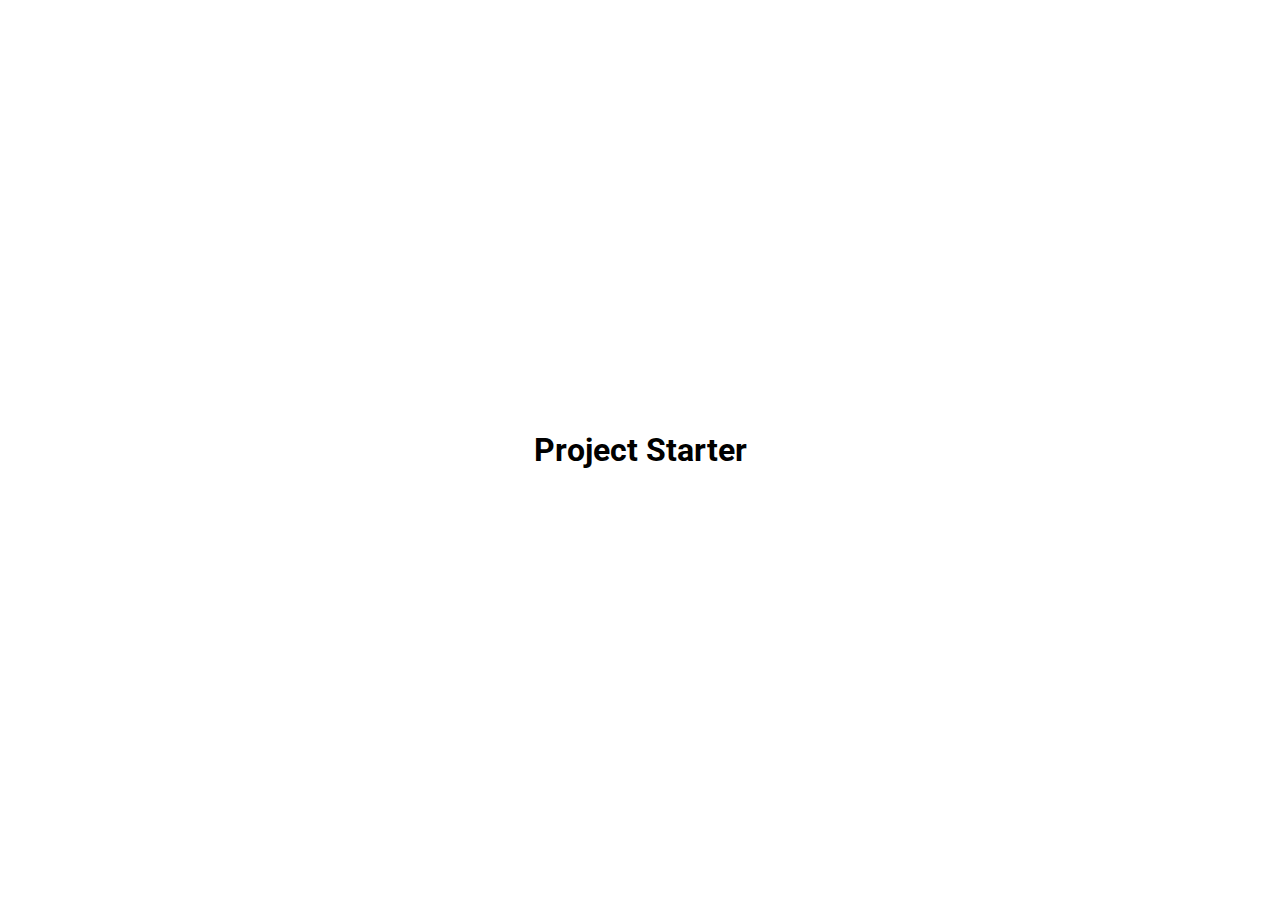
==== Exercise_02/index.html @ 74907c82 "Exercise 2 Progress Step" ====
<!DOCTYPE html>
<html lang="en">
  <head>
    <meta charset="UTF-8" />
    <meta name="viewport" content="width=device-width, initial-scale=1.0" />
    <link rel="stylesheet" href="style.css" />
    <title>My Project</title>
  </head>
  <body>
    <h1>Project Starter</h1>
    <script src="script.js"></script>
  </body>
</html>
---- Exercise_02/style.css ----
@import url('https://fonts.googleapis.com/css2?family=Roboto:wght@400;700&display=swap');

* {
  box-sizing: border-box;
}

body {
  font-family: 'Roboto', sans-serif;
  display: flex;
  flex-direction: column;
  align-items: center;
  justify-content: center;
  height: 100vh;
  overflow: hidden;
  margin: 0;
}
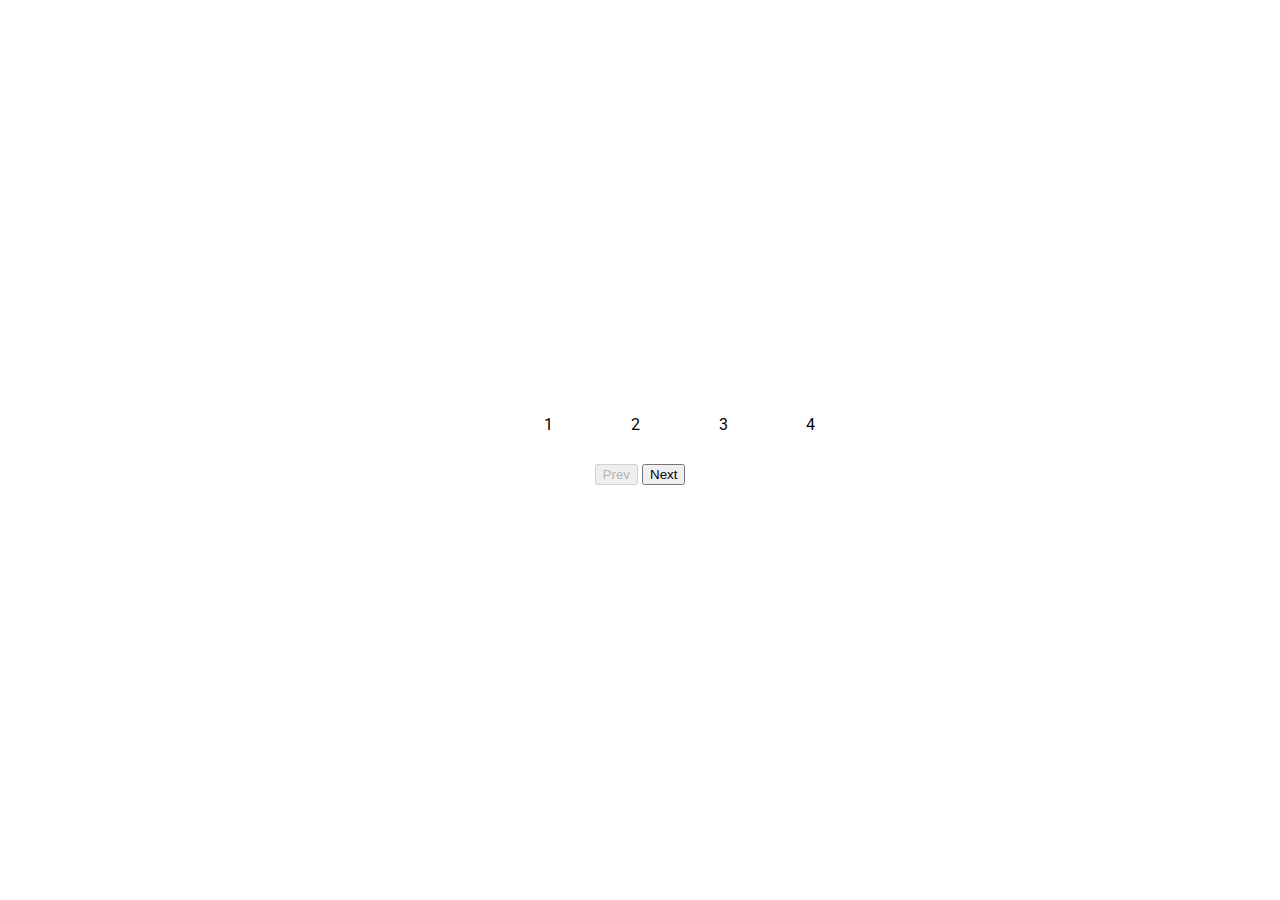
==== commit d62c5ad1: "step 1" ====
--- a/Exercise_02/index.html
+++ b/Exercise_02/index.html
@@ -4,10 +4,22 @@
     <meta charset="UTF-8" />
     <meta name="viewport" content="width=device-width, initial-scale=1.0" />
     <link rel="stylesheet" href="style.css" />
-    <title>My Project</title>
+    <title>Progress Step</title>
   </head>
   <body>
-    <h1>Project Starter</h1>
+    <div class="container">
+      <div class="progress-container">
+        <div class="progress" id="progress"></div>
+        <div class="circle active">1</div>
+        <div class="circle">2</div>
+        <div class="circle">3</div>
+        <div class="circle">4</div>
+      </div>
+
+      <button class="btn" id="prev" disabled>Prev</button>
+      <button class="btn" id="next">Next</button>
+    </div>
+
     <script src="script.js"></script>
   </body>
 </html>
--- a/Exercise_02/style.css
+++ b/Exercise_02/style.css
@@ -1,16 +1,28 @@
-@import url('https://fonts.googleapis.com/css2?family=Roboto:wght@400;700&display=swap');
+@import url("https://fonts.googleapis.com/css2?family=Roboto:wght@400;700&display=swap");
 
 * {
   box-sizing: border-box;
 }
 
 body {
-  font-family: 'Roboto', sans-serif;
+  font-family: "Roboto", sans-serif;
   display: flex;
-  flex-direction: column;
   align-items: center;
   justify-content: center;
   height: 100vh;
   overflow: hidden;
   margin: 0;
 }
+
+.container {
+  text-align: center;
+}
+
+.progress-container {
+  display: flex;
+  justify-content: space-between;
+  position: relative;
+  margin-bottom: 30px;
+  max-width: 100%;
+  width: 350px;
+}
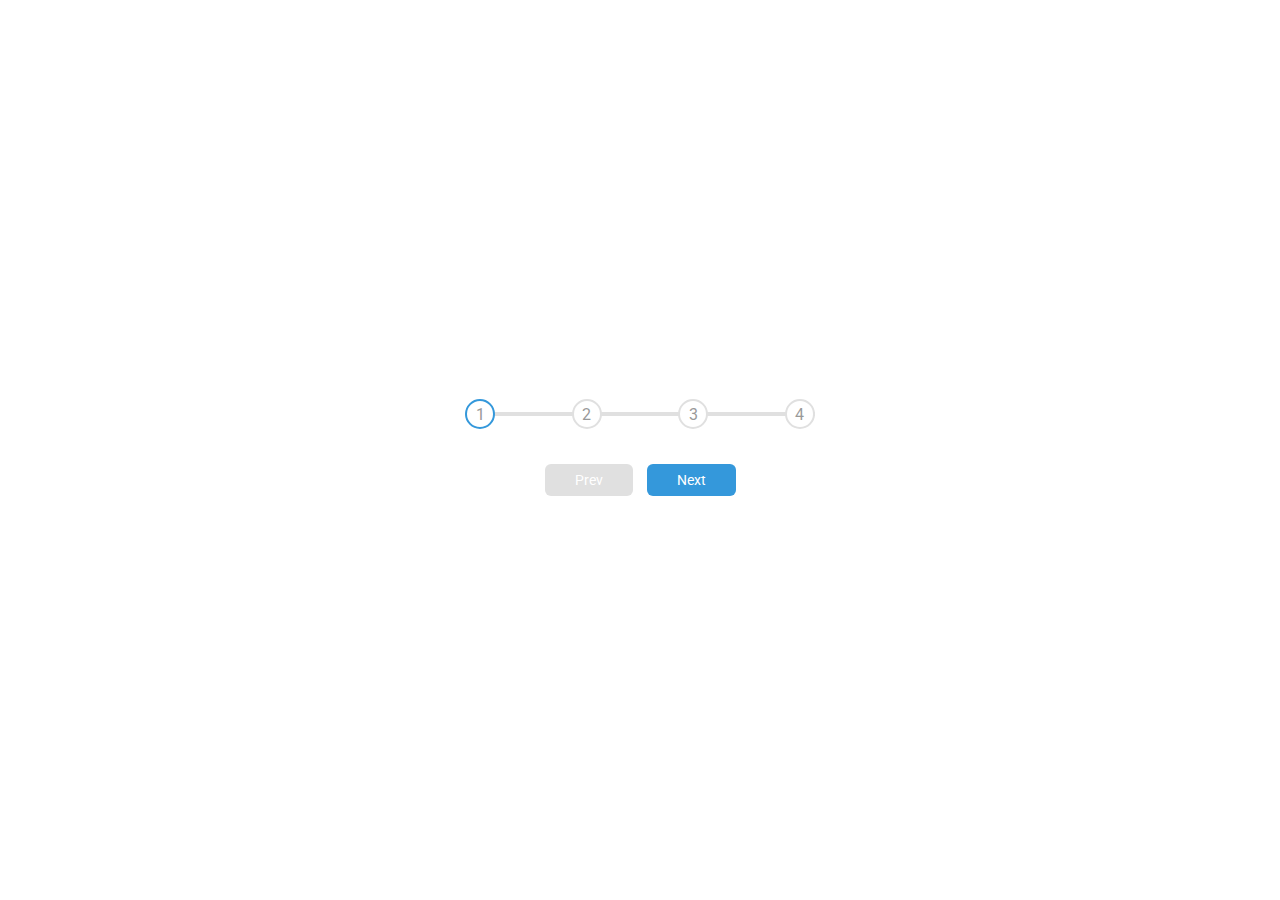
==== commit e80b6802: "update" ====
--- a/Exercise_02/index.html
+++ b/Exercise_02/index.html
@@ -3,6 +3,8 @@
   <head>
     <meta charset="UTF-8" />
     <meta name="viewport" content="width=device-width, initial-scale=1.0" />
+    <link rel="shortcut icon" href="#" />
+    <link rel="shortcut icon" href="favicon.ico" />
     <link rel="stylesheet" href="style.css" />
     <title>Progress Step</title>
   </head>
@@ -16,7 +18,7 @@
         <div class="circle">4</div>
       </div>
 
-      <button class="btn" id="prev" disabled>Prev</button>
+      <button class="btn" id="prev" disabled="">Prev</button>
       <button class="btn" id="next">Next</button>
     </div>
 
--- a/Exercise_02/style.css
+++ b/Exercise_02/style.css
@@ -1,10 +1,15 @@
 @import url("https://fonts.googleapis.com/css2?family=Roboto:wght@400;700&display=swap");
 
+:root {
+  --line-border-fill: #3498db;
+  --line-border-empty: #e0e0e0;
+}
 * {
   box-sizing: border-box;
 }
 
 body {
+  background-color: white;
   font-family: "Roboto", sans-serif;
   display: flex;
   align-items: center;
@@ -26,3 +31,70 @@
   max-width: 100%;
   width: 350px;
 }
+
+.progress-container::before {
+  content: "";
+  background-color: var(--line-border-empty);
+  position: absolute;
+  top: 50%;
+  left: 0%;
+  transform: translateY(-50%);
+  height: 4px;
+  width: 100%;
+  z-index: -1;
+}
+
+.progress {
+  background-color: var(--line-border-fill);
+  position: absolute;
+  top: 50%;
+  left: 0%;
+  transform: translateY(-50%);
+  height: 4px;
+  width: 0%;
+  z-index: -1;
+  transition: 0.6s ease;
+}
+
+.circle {
+  background-color: white;
+  color: #999;
+  border-radius: 50%;
+  height: 30px;
+  width: 30px;
+  display: flex;
+  align-items: center;
+  justify-content: center;
+  border: 2px solid var(--line-border-empty);
+  transition: o.4s ease;
+}
+
+.circle.active {
+  border-color: var(--line-border-fill);
+}
+
+.btn {
+  background-color: var(--line-border-fill);
+  color: white;
+  border: 0;
+  border-radius: 6px;
+  cursor: pointer;
+  font-family: inherit;
+  padding: 8px 30px;
+  margin: 5px;
+  font-size: 14px;
+}
+
+.btn:active {
+  transform: scale(0.97);
+}
+
+.btn:focus {
+  outline: 0;
+}
+
+.btn:disabled {
+  background-color: var(--line-border-empty);
+  cursor: not-allowed;
+  transform: scale(1);
+}
